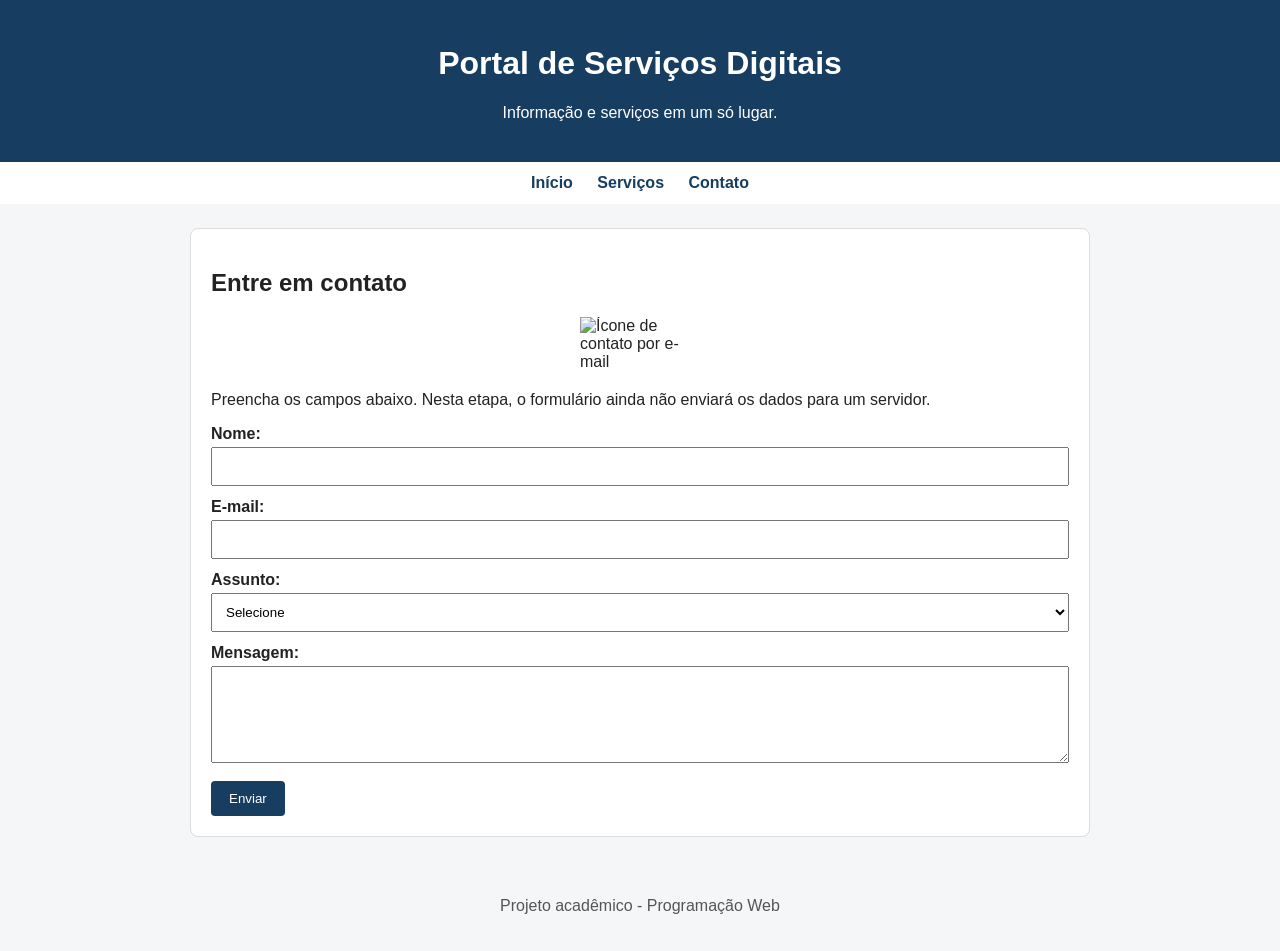
==== contato.html @ c1425d9e "Cria estrutura inicial do portal" ====
<!DOCTYPE html>
<html lang="pt-BR">
<head>
    <meta charset="UTF-8">
    <meta name="viewport" content="width=device-width, initial-scale=1.0">
    <title>Contato - Portal de Serviços Digitais</title>
    <link rel="stylesheet" href="css/style.css">
</head>
<body>
    <header>
        <h1>Portal de Serviços Digitais</h1>
        <p>Informação e serviços em um só lugar.</p>
    </header>

    <nav>
        <a href="index.html">Início</a>
        <a href="servicos.html">Serviços</a>
        <a href="contato.html">Contato</a>
    </nav>

    <main>
        <section>
            <h2>Entre em contato</h2>
            
            <!-- IMAGEM ATUALIZADA (Opção 1 - Ilustração) -->
           <img src="https://cdn-icons-png.flaticon.com/512/3176/3176366.png" alt="Ícone de contato por e-mail" style="width: 120px; display: block; margin: 0 auto 20px;">
            <p>Preencha os campos abaixo. Nesta etapa, o formulário ainda não enviará os dados para um servidor.</p>

            <form>
                <label for="nome">Nome:</label>
                <input type="text" id="nome" name="nome" required>

                <label for="email">E-mail:</label>
                <input type="email" id="email" name="email" required>

                <label for="assunto">Assunto:</label>
                <select id="assunto" name="assunto" required>
                    <option value="">Selecione</option>
                    <option value="duvida">Dúvida</option>
                    <option value="solicitacao">Solicitação</option>
                    <option value="sugestao">Sugestão</option>
                </select>

                <label for="mensagem">Mensagem:</label>
                <textarea id="mensagem" name="mensagem" rows="5" required></textarea>

                <button type="submit">Enviar</button>
            </form>
        </section>
    </main>

    <footer>
        <p>Projeto acadêmico - Programação Web</p>
    </footer>
</body>
</html>
---- css/style.css ----
body {
    font-family: Arial, sans-serif;
    margin: 0;
    background-color: #f4f6f8;
    color: #222222;
}

header {
    background-color: #173d60;
    color: white;
    padding: 24px;
    text-align: center;
}

nav {
    background-color: #ffffff;
    padding: 12px;
    text-align: center;
}

nav a {
    color: #173d60;
    margin: 0 10px;
    text-decoration: none;
    font-weight: bold;
}

main {
    width: 90%;
    max-width: 900px;
    margin: 24px auto;
}

section, article {
    background-color: white;
    padding: 20px;
    margin-bottom: 18px;
    border: 1px solid #dddddd;
    border-radius: 8px;
}

img {
    max-width: 100%;
    height: auto;
}

label {
    display: block;
    margin-top: 12px;
    font-weight: bold;
}

input, select, textarea {
    width: 100%;
    padding: 10px;
    margin-top: 4px;
    box-sizing: border-box;
}

button {
    margin-top: 14px;
    padding: 10px 18px;
    cursor: pointer;
    background-color: #173d60;
    color: white;
    border: none;
    border-radius: 4px;
}

footer {
    text-align: center;
    padding: 20px;
    color: #555555;
}
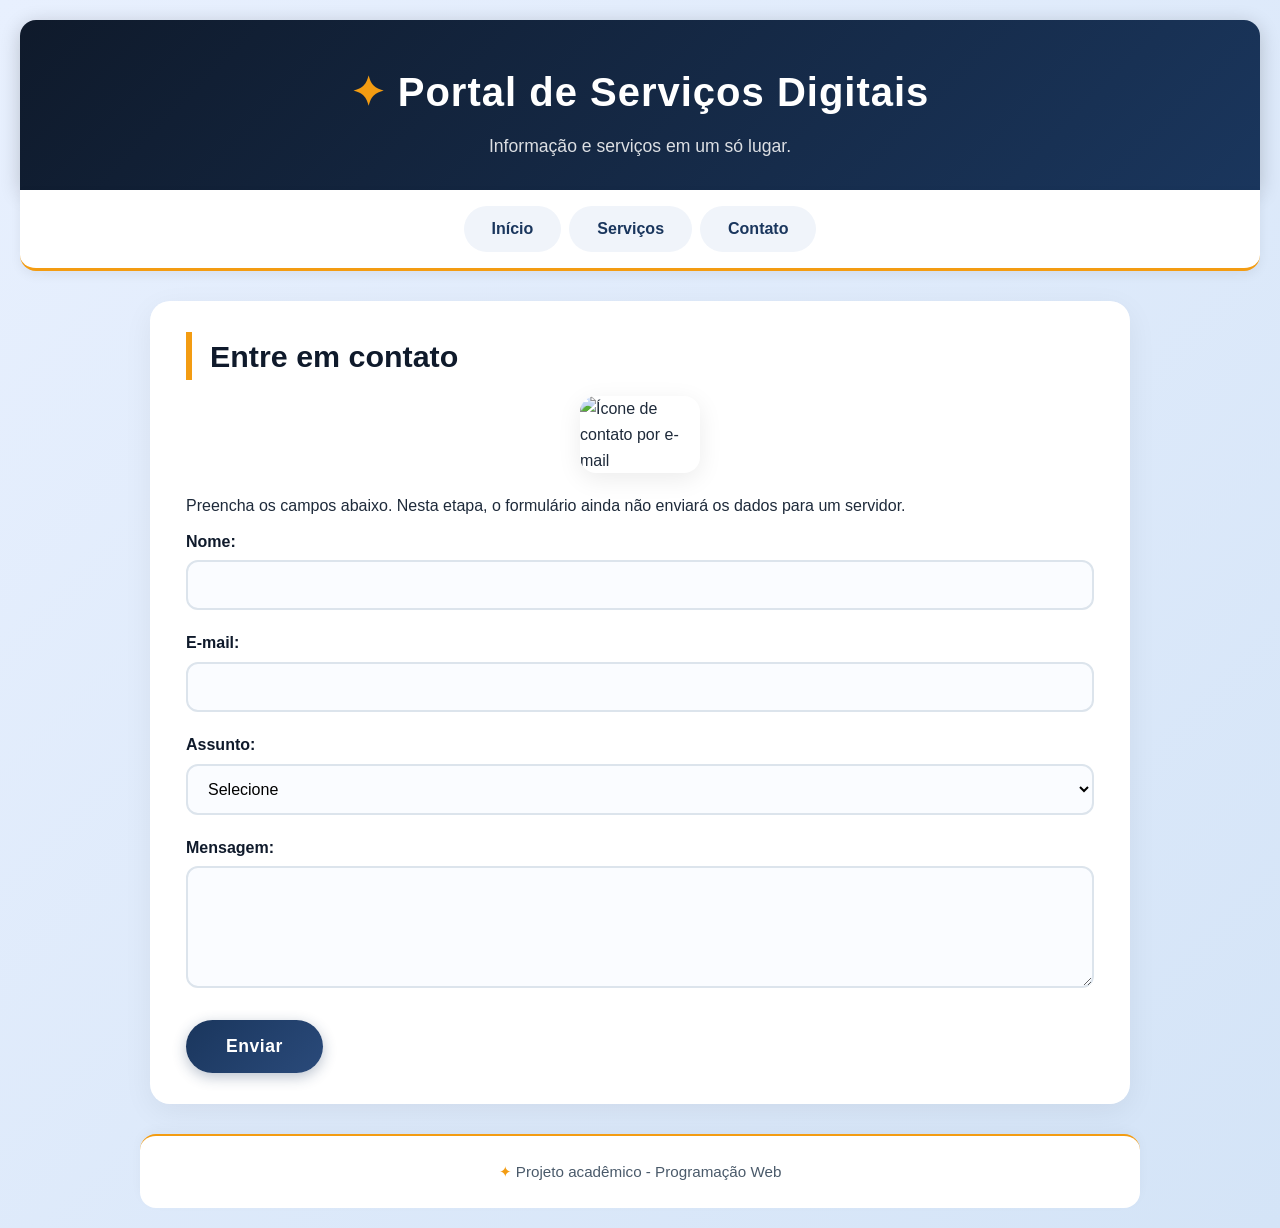
==== commit 2c1e32ac: "Adiciona validação JavaScript ao formulário" ====
--- a/contato.html
+++ b/contato.html
@@ -22,11 +22,11 @@
         <section>
             <h2>Entre em contato</h2>
             
-            <!-- IMAGEM ATUALIZADA (Opção 1 - Ilustração) -->
-           <img src="https://cdn-icons-png.flaticon.com/512/3176/3176366.png" alt="Ícone de contato por e-mail" style="width: 120px; display: block; margin: 0 auto 20px;">
+            <img src="https://cdn-icons-png.flaticon.com/512/3176/3176366.png" alt="Ícone de contato por e-mail" style="width: 120px; display: block; margin: 0 auto 20px;">
             <p>Preencha os campos abaixo. Nesta etapa, o formulário ainda não enviará os dados para um servidor.</p>
 
-            <form>
+            <!-- 1. ADICIONADO O id="formContato" NA TAG FORM -->
+            <form id="formContato">
                 <label for="nome">Nome:</label>
                 <input type="text" id="nome" name="nome" required>
 
@@ -45,6 +45,9 @@
                 <textarea id="mensagem" name="mensagem" rows="5" required></textarea>
 
                 <button type="submit">Enviar</button>
+                
+                <!-- 2. ADICIONADA A TAG <p> PARA MOSTRAR A MENSAGEM DO JAVASCRIPT -->
+                <p id="mensagemForm" aria-live="polite"></p>
             </form>
         </section>
     </main>
@@ -52,5 +55,8 @@
     <footer>
         <p>Projeto acadêmico - Programação Web</p>
     </footer>
+
+    <!-- 3. ADICIONADO O SCRIPT DO JAVASCRIPT ANTES DO FIM DO BODY -->
+    <script src="js/script.js"></script>
 </body>
 </html>
--- a/css/style.css
+++ b/css/style.css
@@ -1,74 +1,319 @@
+/* ===== RESET E CONFIGURAÇÕES GERAIS ===== */
+* {
+    margin: 0;
+    padding: 0;
+    box-sizing: border-box;
+}
+
 body {
-    font-family: Arial, sans-serif;
-    margin: 0;
-    background-color: #f4f6f8;
-    color: #222222;
-}
-
+    font-family: 'Segoe UI', Tahoma, Geneva, Verdana, sans-serif;
+    background: linear-gradient(135deg, #e8f0fe 0%, #d4e4f7 100%);
+    min-height: 100vh;
+    color: #1e2a3a;
+    line-height: 1.6;
+    padding: 20px;
+}
+
+/* ===== HEADER ===== */
 header {
-    background-color: #173d60;
-    color: white;
-    padding: 24px;
+    background: linear-gradient(135deg, #0f1a2b 0%, #1a365d 100%);
+    color: #ffffff;
+    padding: 40px 20px 30px;
     text-align: center;
-}
-
+    border-radius: 16px 16px 0 0;
+    box-shadow: 0 4px 20px rgba(0, 0, 0, 0.2);
+}
+
+header h1 {
+    font-size: 2.5rem;
+    font-weight: 700;
+    letter-spacing: 1px;
+    margin-bottom: 8px;
+}
+
+header h1::before {
+    content: "✦ ";
+    color: #f39c12;
+}
+
+header p {
+    font-size: 1.1rem;
+    opacity: 0.85;
+    font-weight: 300;
+}
+
+/* ===== NAVEGAÇÃO ===== */
 nav {
-    background-color: #ffffff;
-    padding: 12px;
+    background: #ffffff;
+    padding: 16px 20px;
     text-align: center;
+    box-shadow: 0 4px 12px rgba(0, 0, 0, 0.06);
+    border-bottom: 3px solid #f39c12;
+    display: flex;
+    justify-content: center;
+    gap: 8px;
+    flex-wrap: wrap;
+    border-radius: 0 0 16px 16px;
+    margin-bottom: 30px;
 }
 
 nav a {
-    color: #173d60;
-    margin: 0 10px;
+    color: #1a365d;
     text-decoration: none;
-    font-weight: bold;
-}
-
+    font-weight: 600;
+    padding: 10px 28px;
+    border-radius: 30px;
+    transition: all 0.3s ease;
+    background: #f0f4fa;
+    font-size: 1rem;
+}
+
+nav a:hover {
+    background: #1a365d;
+    color: #ffffff;
+    transform: translateY(-2px);
+    box-shadow: 0 6px 16px rgba(26, 54, 93, 0.25);
+}
+
+nav a:active {
+    transform: scale(0.96);
+}
+
+/* ===== MAIN ===== */
 main {
-    width: 90%;
-    max-width: 900px;
-    margin: 24px auto;
-}
-
+    max-width: 1000px;
+    margin: 0 auto 30px;
+    padding: 0 10px;
+}
+
+/* ===== SEÇÕES E ARTIGOS ===== */
 section, article {
-    background-color: white;
-    padding: 20px;
-    margin-bottom: 18px;
-    border: 1px solid #dddddd;
-    border-radius: 8px;
-}
-
+    background: #ffffff;
+    padding: 30px 35px;
+    margin-bottom: 28px;
+    border-radius: 20px;
+    box-shadow: 0 8px 30px rgba(0, 0, 0, 0.06);
+    border: 1px solid rgba(255, 255, 255, 0.6);
+    backdrop-filter: blur(2px);
+    transition: transform 0.2s ease;
+}
+
+section:hover, article:hover {
+    transform: translateY(-3px);
+}
+
+section h2 {
+    font-size: 1.9rem;
+    color: #0f1a2b;
+    margin-bottom: 16px;
+    border-left: 6px solid #f39c12;
+    padding-left: 18px;
+}
+
+article h3 {
+    font-size: 1.4rem;
+    color: #1a365d;
+    margin-bottom: 10px;
+    display: inline-block;
+    vertical-align: middle;
+}
+
+/* ===== IMAGENS ===== */
 img {
     max-width: 100%;
     height: auto;
+    border-radius: 16px;
+    box-shadow: 0 6px 24px rgba(0, 0, 0, 0.08);
+    display: block;
+    margin: 16px 0;
+}
+
+/* ===== LISTAS ===== */
+ul {
+    list-style: none;
+    padding: 0;
+}
+
+ul li {
+    background: #f0f6fe;
+    padding: 14px 20px;
+    margin-bottom: 10px;
+    border-radius: 12px;
+    border-left: 5px solid #f39c12;
+    font-weight: 500;
+    transition: background 0.2s;
+}
+
+ul li:hover {
+    background: #e2edfb;
+}
+
+/* ===== ARTIGOS NA PÁGINA DE SERVIÇOS ===== */
+article {
+    background: #f9fcff;
+    border-left: 6px solid #1a365d;
+    padding: 24px 30px;
+}
+
+article img {
+    width: 48px;
+    height: 48px;
+    display: inline-block;
+    vertical-align: middle;
+    margin-right: 14px;
+    border-radius: 12px;
+    box-shadow: none;
+}
+
+article h3 {
+    display: inline-block;
+    vertical-align: middle;
+    margin: 0;
+}
+
+article p {
+    margin: 14px 0 0 0;
+    clear: both;
+}
+
+article a {
+    display: inline-block;
+    margin-top: 14px;
+    background: #f39c12;
+    color: #fff;
+    padding: 10px 24px;
+    border-radius: 30px;
+    text-decoration: none;
+    font-weight: 600;
+    font-size: 0.95rem;
+    transition: all 0.3s ease;
+}
+
+article a:hover {
+    background: #1a365d;
+    transform: translateY(-2px);
+    box-shadow: 0 6px 18px rgba(26, 54, 93, 0.3);
+}
+
+/* ===== FORMULÁRIO ===== */
+form {
+    margin-top: 10px;
 }
 
 label {
     display: block;
-    margin-top: 12px;
-    font-weight: bold;
+    margin-top: 20px;
+    font-weight: 600;
+    color: #0f1a2b;
+    font-size: 1rem;
+}
+
+label:first-of-type {
+    margin-top: 0;
 }
 
 input, select, textarea {
     width: 100%;
-    padding: 10px;
-    margin-top: 4px;
-    box-sizing: border-box;
+    padding: 14px 16px;
+    margin-top: 6px;
+    border: 2px solid #dce4ec;
+    border-radius: 12px;
+    font-size: 1rem;
+    font-family: inherit;
+    transition: border-color 0.3s, box-shadow 0.3s;
+    background: #fafcff;
+}
+
+input:focus, select:focus, textarea:focus {
+    border-color: #1a365d;
+    box-shadow: 0 0 0 4px rgba(26, 54, 93, 0.12);
+    outline: none;
+    background: #ffffff;
+}
+
+textarea {
+    resize: vertical;
+    min-height: 120px;
 }
 
 button {
-    margin-top: 14px;
-    padding: 10px 18px;
+    margin-top: 24px;
+    padding: 16px 40px;
+    background: linear-gradient(135deg, #1a365d 0%, #2a4a7a 100%);
+    color: #ffffff;
+    border: none;
+    border-radius: 40px;
+    font-size: 1.1rem;
+    font-weight: 700;
     cursor: pointer;
-    background-color: #173d60;
-    color: white;
-    border: none;
-    border-radius: 4px;
-}
-
+    transition: all 0.3s ease;
+    letter-spacing: 0.5px;
+    box-shadow: 0 4px 14px rgba(26, 54, 93, 0.3);
+}
+
+button:hover {
+    transform: translateY(-3px);
+    box-shadow: 0 8px 28px rgba(26, 54, 93, 0.4);
+    background: linear-gradient(135deg, #0f1a2b 0%, #1a365d 100%);
+}
+
+button:active {
+    transform: scale(0.96);
+}
+
+/* ===== FOOTER ===== */
 footer {
     text-align: center;
-    padding: 20px;
-    color: #555555;
+    padding: 24px 20px;
+    color: #4a5a6a;
+    background: #ffffff;
+    border-radius: 16px;
+    max-width: 1000px;
+    margin: 0 auto;
+    font-size: 0.95rem;
+    box-shadow: 0 -4px 12px rgba(0, 0, 0, 0.03);
+    border-top: 2px solid #f39c12;
+}
+
+footer p::before {
+    content: "✦ ";
+    color: #f39c12;
+}
+
+/* ===== RESPONSIVIDADE (mobile) ===== */
+@media (max-width: 768px) {
+    body {
+        padding: 12px;
+    }
+
+    header h1 {
+        font-size: 1.8rem;
+    }
+
+    nav a {
+        padding: 8px 18px;
+        font-size: 0.9rem;
+    }
+
+    section, article {
+        padding: 20px 18px;
+    }
+
+    section h2 {
+        font-size: 1.5rem;
+    }
+
+    article h3 {
+        font-size: 1.2rem;
+    }
+
+    button {
+        width: 100%;
+        padding: 14px;
+    }
+
+    article img {
+        width: 36px;
+        height: 36px;
+    }
 }
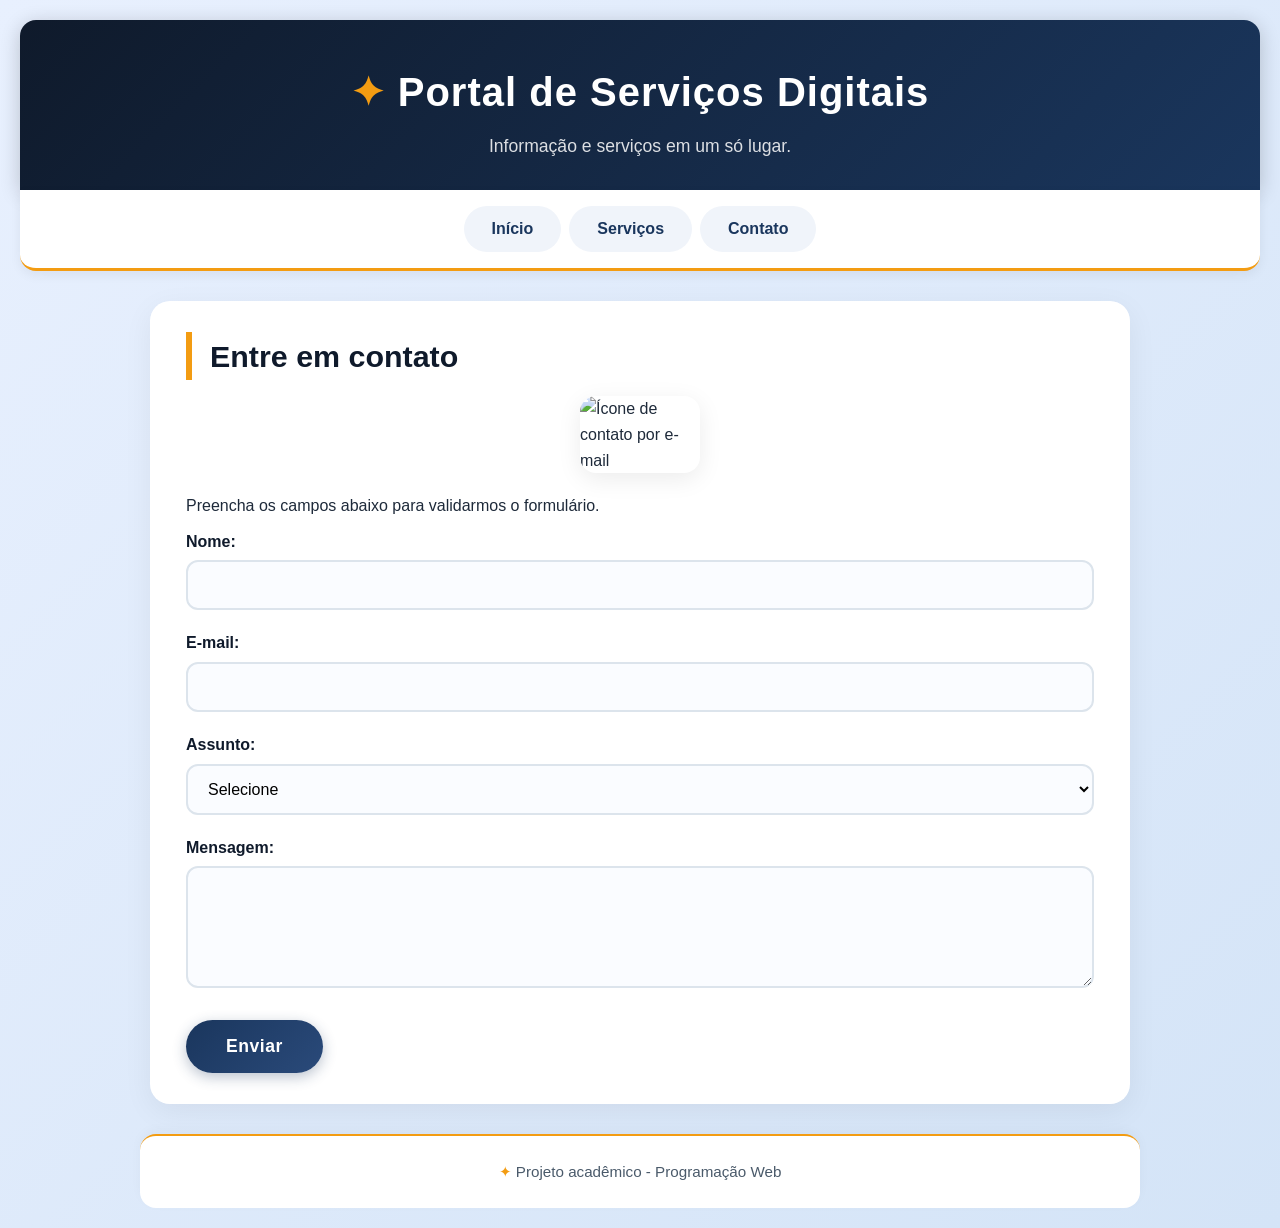
==== commit 8da12251: "Revise contact form text and fix JavaScript ID Updated the contact form instructions and corrected t" ====
--- a/contato.html
+++ b/contato.html
@@ -21,11 +21,9 @@
     <main>
         <section>
             <h2>Entre em contato</h2>
-            
             <img src="https://cdn-icons-png.flaticon.com/512/3176/3176366.png" alt="Ícone de contato por e-mail" style="width: 120px; display: block; margin: 0 auto 20px;">
-            <p>Preencha os campos abaixo. Nesta etapa, o formulário ainda não enviará os dados para um servidor.</p>
+            <p>Preencha os campos abaixo para validarmos o formulário.</p>
 
-            <!-- 1. ADICIONADO O id="formContato" NA TAG FORM -->
             <form id="formContato">
                 <label for="nome">Nome:</label>
                 <input type="text" id="nome" name="nome" required>
@@ -46,8 +44,8 @@
 
                 <button type="submit">Enviar</button>
                 
-                <!-- 2. ADICIONADA A TAG <p> PARA MOSTRAR A MENSAGEM DO JAVASCRIPT -->
-                <p id="mensagemForm" aria-live="polite"></p>
+                <!-- ID CORRIGIDO PARA O JAVASCRIPT -->
+                <p id="statusForm" aria-live="polite"></p>
             </form>
         </section>
     </main>
@@ -56,7 +54,6 @@
         <p>Projeto acadêmico - Programação Web</p>
     </footer>
 
-    <!-- 3. ADICIONADO O SCRIPT DO JAVASCRIPT ANTES DO FIM DO BODY -->
     <script src="js/script.js"></script>
 </body>
-</html>+</html>
